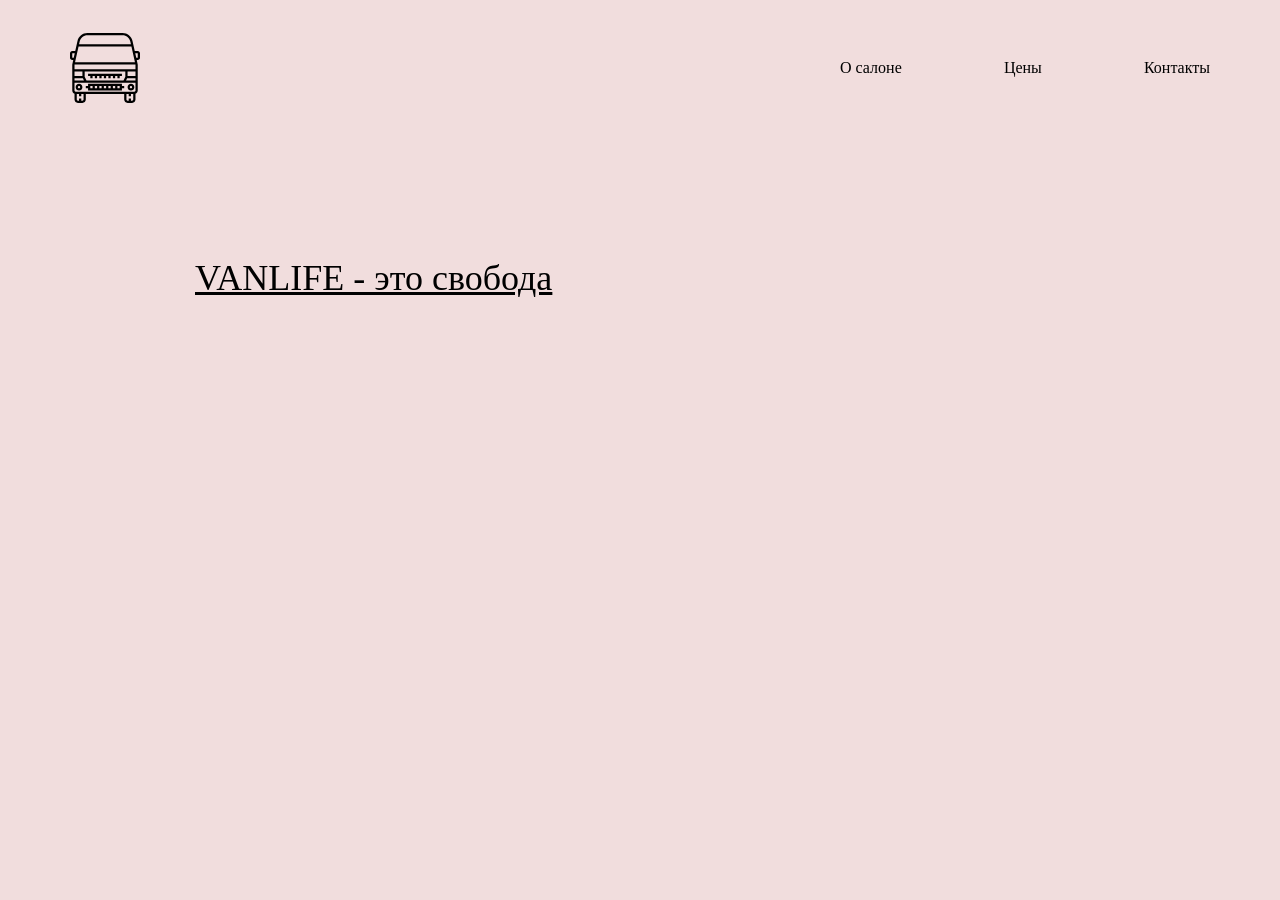
==== Landing/landing.html @ 83386632 "Landing1" ====
<!DOCTYPE html>
<html lang="en">
<head>
    <meta charset="UTF-8">
    <meta http-equiv="X-UA-Compatible" content="IE=edge">
    <meta name="viewport" content="width=device-width, initial-scale=1.0">
    <link rel="stylesheet" href="landing-style.css">
    <title>Автосалон минивенов для путешествий</title>
</head>
<body>
    <div class="wrapper">
        <div class="header">
            <div class="logo">
                
            </div>
            <div class="nav-menu">
                <div class="nav-item">О салоне</div>
                <div class="nav-item">Цены</div>
                <div class="nav-item">Контакты</div>
            </div>
        </div>
        <div class="content">
            <div class="van-bg">
                <div class="van-bg-text">
                    VANLIFE - это свобода
                </div>
            </div>
        </div>
    </div>
</body>
</html>
---- Landing/landing-style.css ----
@import url('https://fonts.googleapis.com/css2?family=Montserrat&a..');

html, body, div, span, applet, object, iframe,
h1, h2, h3, h4, h5, h6, p, blockquote, pre,
a, abbr, acronym, address, big, cite, code,
del, dfn, em, img, ins, kbd, q, s, samp,
small, strike, strong, sub, sup, tt, var,
b, u, i, center,
dl, dt, dd, ol, ul, li,
fieldset, form, label, legend,
table, caption, tbody, tfoot, thead, tr, th, td,
article, aside, canvas, details, embed, 
figure, figcaption, footer, header, hgroup, 
menu, nav, output, ruby, section, summary,
time, mark, audio, video {
    margin: 0;
    padding: 0;
    border: 0;
    font-size: 100%;
    font: inherit;
    vertical-align: baseline;
}
/* HTML5 display-role reset for older browsers */
article, aside, details, figcaption, figure, 
footer, header, hgroup, menu, nav, section {
    display: block;
}
body {
    line-height: 1;
}
ol, ul {
    list-style: none;
}
blockquote, q {
    quotes: none;
}
blockquote:before, blockquote:after,
q:before, q:after {
    content: '';
    content: none;
}
table {
    border-collapse: collapse;
    border-spacing: 0;
}

/* CSS RESET END */

body{
    background-color: rgba(229, 189, 189, 0.5);
}

.wrapper{
    margin-left: 70px;
    margin-right: 70px;
}

.header{
    height: 15vh;
    display: flex;
    flex-direction: row;
    justify-content: space-between;
}

.nav-menu{
    width: 370px;
    display: flex;
    flex-direction: row;
    justify-content: space-between;
    align-items: center;
}

.nav-item{
    display: flex;
}

.logo{
    display: flex;
    height: 70px;
    width: 70px;
    background-image: url("./logo.svg");
    align-self: center;
}

.van-bg{
    height: 80vh;
    background-position: 20px;
    background-size: cover;
    background-image: url("https://phototravelnomads.com/wp-content/uploads/Volkswagen-Kombi-Camper-Van-Neuseeland.jpg");
    background-repeat: no-repeat;
}

.van-bg-text{
    padding-top: 125px;
    padding-left: 125px;
    font-size: 36px;
    text-decoration: underline;
}
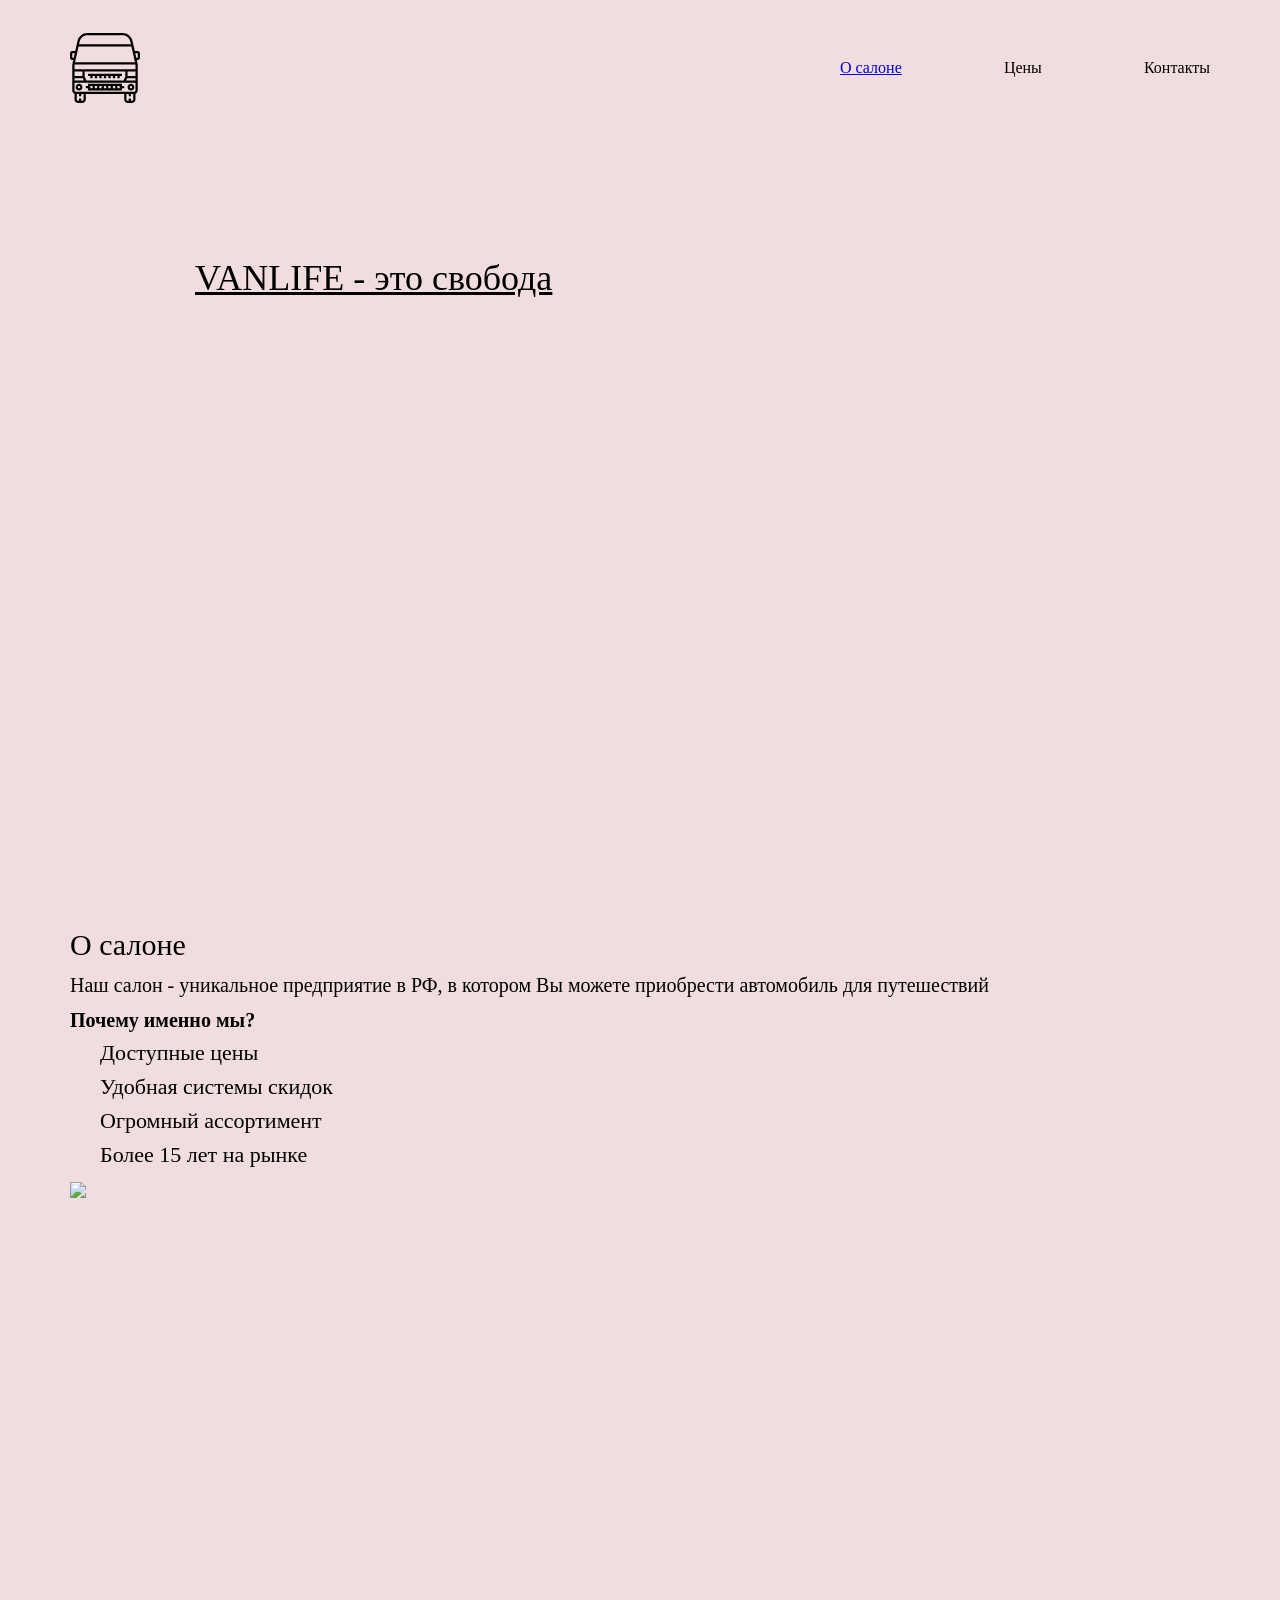
==== commit 46b6ee94: "верстали сайт, js" ====
--- a/Landing/landing.html
+++ b/Landing/landing.html
@@ -14,7 +14,7 @@
                 
             </div>
             <div class="nav-menu">
-                <div class="nav-item">О салоне</div>
+                <div class="nav-item"><a href="#about">О салоне</a></div>
                 <div class="nav-item">Цены</div>
                 <div class="nav-item">Контакты</div>
             </div>
@@ -25,7 +25,39 @@
                     VANLIFE - это свобода
                 </div>
             </div>
+            <div id="about">
+                <div class="title">
+                    О салоне
+                </div>
+                <div class="about-text">
+                    Наш салон - уникальное предприятие в РФ, в котором Вы можете приобрести автомобиль для путешествий
+                </div>
+                <div class="about-text bigger">
+                    Почему именно мы?
+                </div>
+                <ol>
+                    <li>
+                        Доступные цены
+                    </li>
+                    <li>
+                        Удобная системы скидок
+                    </li>
+                    <li>
+                        Огромный ассортимент
+                    </li>
+                    <li>
+                        Более 15 лет на рынке
+                    </li>
+                </ol>
+                <div class="about-images-img1">
+                    <img class="img1" scr="https://carakoom.com/data/wall/787/610b2547.jpg">
+                </div>
+                <div class="about-images-img2">
+                    <img class="img2" src="https://domvdorogu.ru/_vehicles/Hymer_Exsis-t_580_2020/additional_pic1_big.jpg">
+                </div>
+            </div>
         </div>
     </div>
 </body>
+<script src="./script.js"></script>
 </html>
--- a/Landing/landing-style.css
+++ b/Landing/landing-style.css
@@ -83,7 +83,7 @@
 }
 
 .van-bg{
-    height: 80vh;
+    height: 85vh;
     background-position: 20px;
     background-size: cover;
     background-image: url("https://phototravelnomads.com/wp-content/uploads/Volkswagen-Kombi-Camper-Van-Neuseeland.jpg");
@@ -95,4 +95,45 @@
     padding-left: 125px;
     font-size: 36px;
     text-decoration: underline;
+}
+
+#about{
+    height: 100vh;
+}
+
+.title{
+    font-size: 30px;
+    margin-top: 30px;
+}
+
+.about-text{
+    margin-top: 15px;
+    font-size: 20px;
+}
+
+.bigger{
+   font-size: 20px;
+   font-weight: bolder;
+}
+
+ol{
+    font-size: 22px;
+    margin-left: 30px
+}
+
+li{
+    margin-top: 12px;
+}
+
+.about-images{
+    display: flex;
+    margin-top: 15px;
+}
+
+.img1{
+    width: 800px;
+}
+
+.img2{
+    width: 650px;
 }
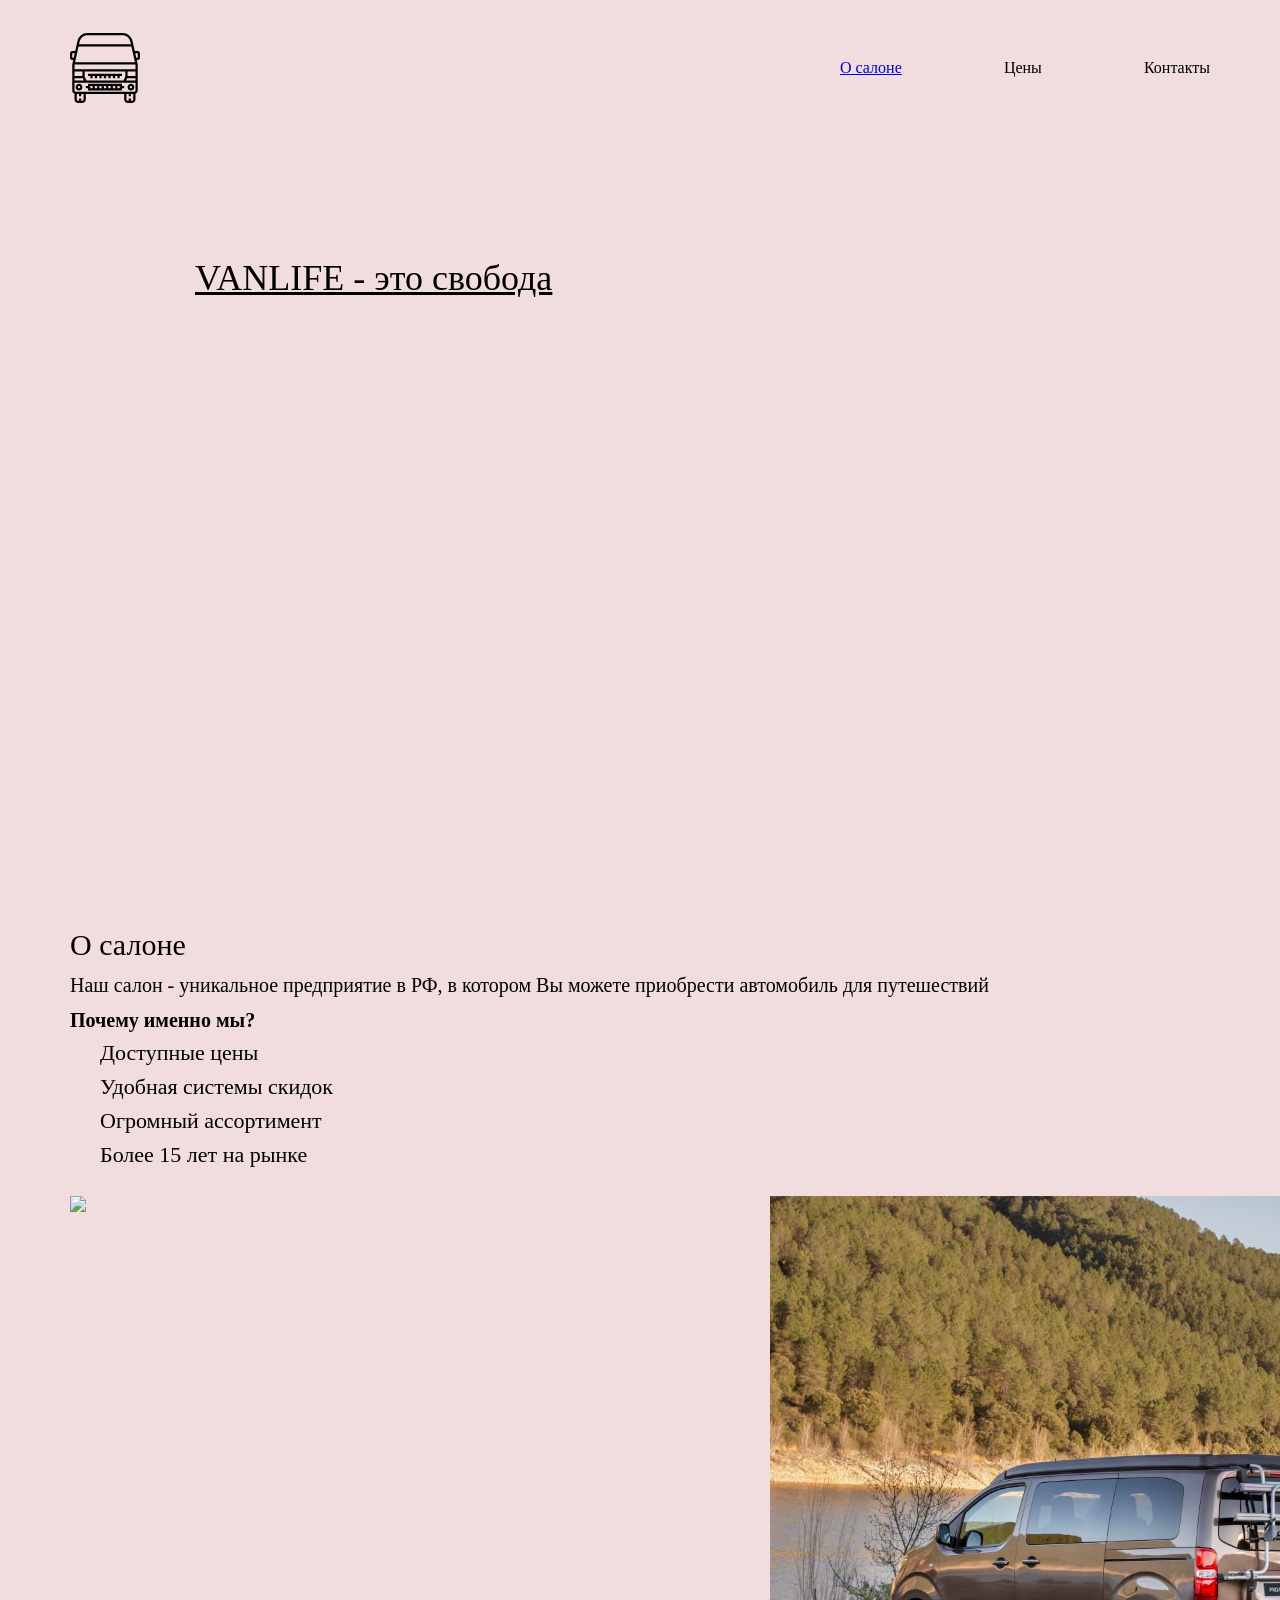
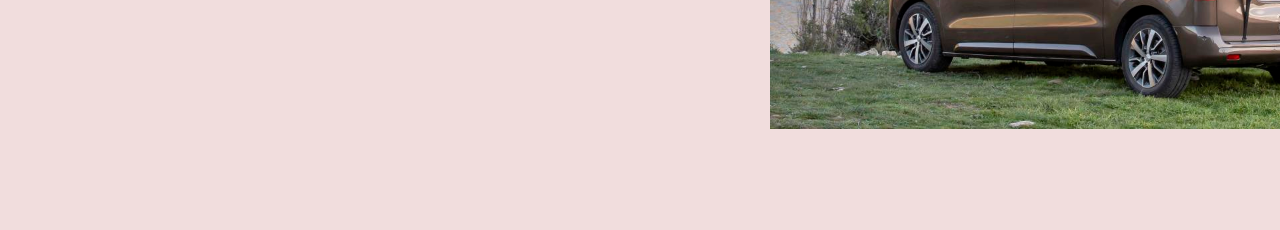
==== commit 3fff3fc5: "верстали сайт, js" ====
--- a/Landing/landing.html
+++ b/Landing/landing.html
@@ -49,11 +49,13 @@
                         Более 15 лет на рынке
                     </li>
                 </ol>
-                <div class="about-images-img1">
-                    <img class="img1" scr="https://carakoom.com/data/wall/787/610b2547.jpg">
-                </div>
-                <div class="about-images-img2">
-                    <img class="img2" src="https://domvdorogu.ru/_vehicles/Hymer_Exsis-t_580_2020/additional_pic1_big.jpg">
+                <div class="about-images">
+                    <div class="about-images">
+                        <img class="img1" src="https://domvdorogu.ru/_vehicles/Hymer_Exsis-t_580_2020/additional_pic1_big.jpg">
+                    </div>
+                    <div class="about-images">
+                        <img class="img2" src="car.jpg">
+                    </div>
                 </div>
             </div>
         </div>
--- a/Landing/landing-style.css
+++ b/Landing/landing-style.css
@@ -131,9 +131,9 @@
 }
 
 .img1{
-    width: 800px;
+    width: 700px;
 }
 
 .img2{
-    width: 650px;
+    width: 800px;
 }
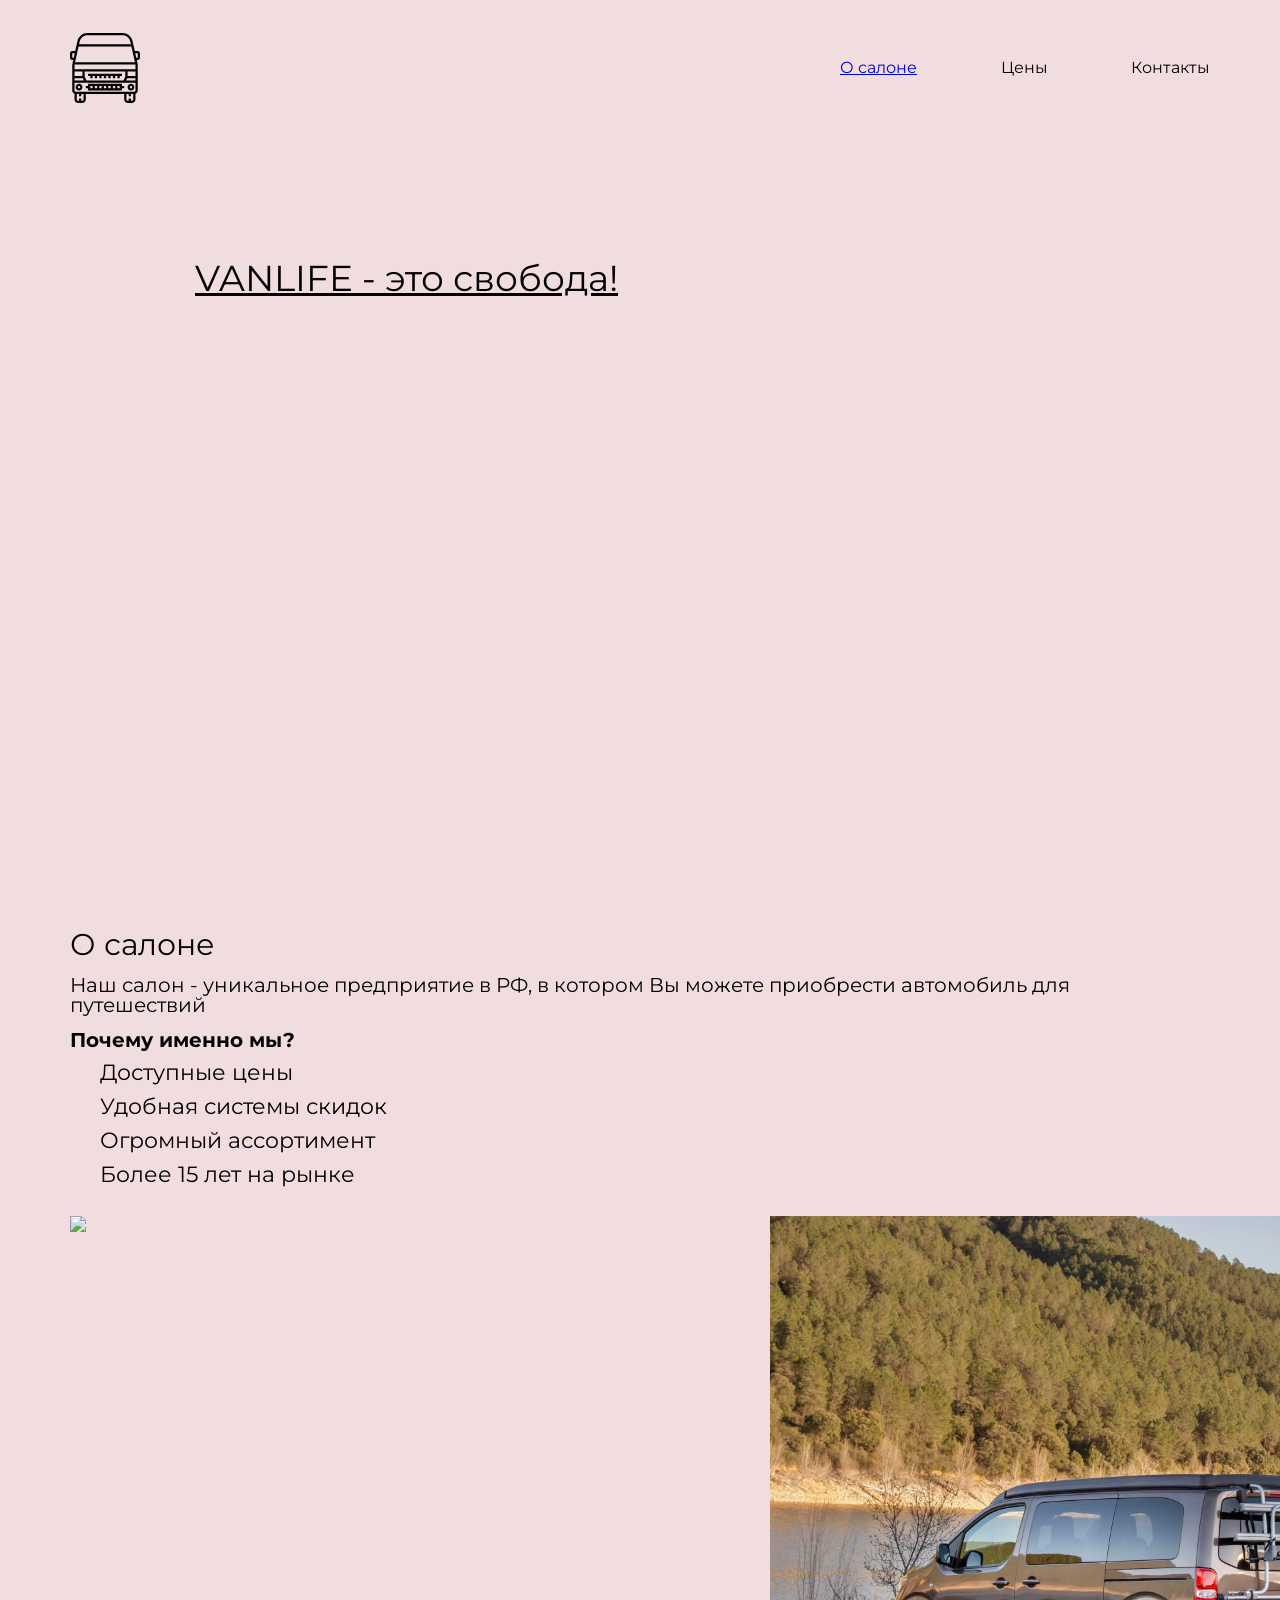
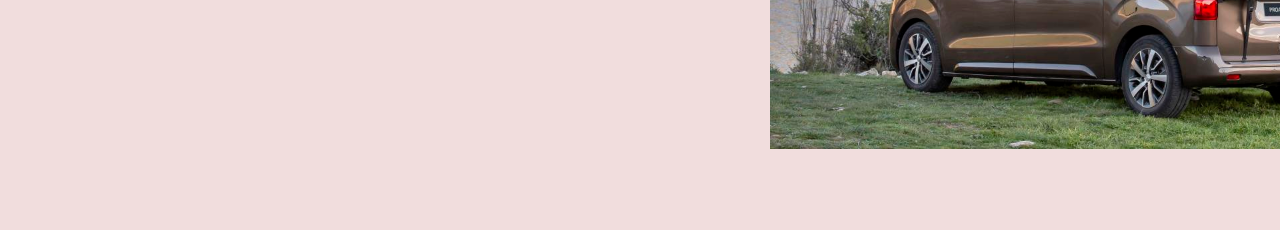
==== commit a21b6b9e: "06.07.22" ====
--- a/Landing/landing.html
+++ b/Landing/landing.html
@@ -10,13 +10,20 @@
 <body>
     <div class="wrapper">
         <div class="header">
-            <div class="logo">
+            <div class="logo"></div>
+            <div class="burger-menu">
+                <div class="nav-burger"><a href="#about">О салоне</a></div>
+                <div class="nav-burger">Цены</div>
+                <div class="nav-burger">Контакты</div>
+            </div>
                 
-            </div>
             <div class="nav-menu">
                 <div class="nav-item"><a href="#about">О салоне</a></div>
                 <div class="nav-item">Цены</div>
                 <div class="nav-item">Контакты</div>
+                <div class="nav-open">
+                    <img style="width: 30px" src="./menu.png" alt="" srcset="" draggable="false" />
+                </div>
             </div>
         </div>
         <div class="content">
--- a/Landing/landing-style.css
+++ b/Landing/landing-style.css
@@ -48,6 +48,7 @@
 
 body{
     background-color: rgba(229, 189, 189, 0.5);
+    font-family: 'Montserrat', sans-serif;
 }
 
 .wrapper{
@@ -72,6 +73,7 @@
 
 .nav-item{
     display: flex;
+    font-size: 16px;
 }
 
 .logo{
@@ -80,6 +82,7 @@
     width: 70px;
     background-image: url("./logo.svg");
     align-self: center;
+    background-repeat: no-repeat;
 }
 
 .van-bg{
@@ -136,4 +139,54 @@
 
 .img2{
     width: 800px;
+}
+
+.nav-open{
+    display: none;
+}
+
+.burger-menu{
+    display: none;
+    margin-top: 15vh;
+    position: absolute;
+    width: 90vw;
+    height: 90vh;
+    flex-direction: column;
+    justify-content: space-around;
+    align-items: center;
+    background-color: rgba(229, 189, 189);
+    margin-left: auto;
+    margin-right: auto;
+    left: 0;
+    right: 0;
+    text-align: center;
+}
+
+.opened{
+    display: flex;
+}
+
+@media (max-width:900px) {
+    .nav-item {
+        display: none;
+    }
+
+    .nav-open {
+        display: flex;
+    }
+
+    .nav-menu{
+        justify-content: center;
+    }
+
+    .van-bg-text {
+        font-size: 24px;
+        padding-top: 25px;
+        padding-left: 25px;
+    }
+
+    .logo{
+        height: 50px;
+        width: 50px;
+    }
 }
